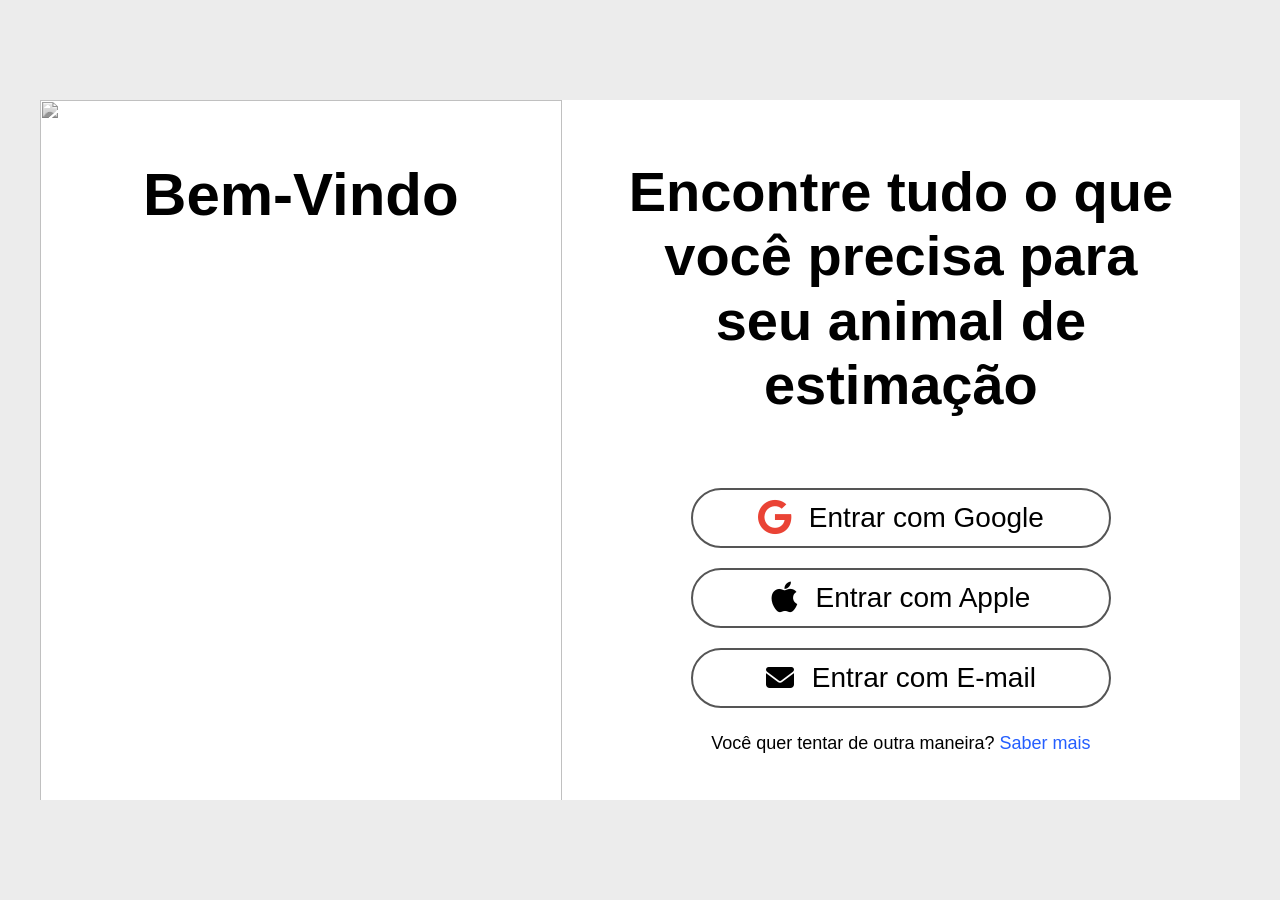
==== AULA_04/INDEX.HTML @ f8868148 "aula 04" ====
<!DOCTYPE html>
<html lang="pt-BR">
<head>
<meta charset="UTF-8">
<meta name="viewport" content="width=device-width, initial-scale=1.0">
<title>Tela de Login Pet</title>

<!-- Ícones -->
<link rel="stylesheet" href="https://cdnjs.cloudflare.com/ajax/libs/font-awesome/6.5.2/css/all.min.css">

<style>
*{
    margin:0;
    padding:0;
    box-sizing:border-box;
    font-family:Arial, Helvetica, sans-serif;
}

body{
    background:#ececec;
    display:flex;
    justify-content:center;
    align-items:center;
    height:100vh;
}

.container{
    width:1200px;
    height:700px;
    background:white;
    display:grid;
    grid-template-columns:1fr 1.3fr;
    overflow:hidden;
}

/* Lado esquerdo */

.left{
    position:relative;
    overflow:hidden;
}

.left img{
    width:100%;
    height:100%;
    object-fit:cover;
    filter:grayscale(100%);
}

.left h1{
    position:absolute;
    top:60px;
    width:100%;
    text-align:center;
    font-size:60px;
    font-weight:bold;
}

/* Lado direito */

.right{
    display:flex;
    flex-direction:column;
    justify-content:center;
    align-items:center;
    padding:60px;
}

.right h2{
    font-size:56px;
    text-align:center;
    margin-bottom:70px;
    line-height:1.15;
}

.social-btn{
    width:420px;
    height:60px;
    border:2px solid #555;
    border-radius:40px;
    display:flex;
    align-items:center;
    justify-content:center;
    gap:18px;
    margin-bottom:20px;
    background:white;
    cursor:pointer;
    transition:.3s;
    font-size:28px;
}

.social-btn:hover{
    background:#f5f5f5;
}

.social-btn img{
    width:30px;
}

.google{
    color:#EA4335;
}

.apple{
    color:#000;
}

.mail{
    color:#000;
}

.info{
    margin-top:5px;
    font-size:18px;
}

.info a{
    color:#245eff;
    text-decoration:none;
}

.info a:hover{
    text-decoration:underline;
}

.start{
    margin-top:120px;
    width:420px;
    height:70px;
    border:none;
    border-radius:40px;
    background:#1f1f1f;
    color:;
    font-size:26px;
    cursor:pointer;
    transition:.3s;
  <img src="pug.png" alt="">s 
}

.start:hover{
    background:#000;
}
</style>

</head>
<body>

<div class="container">

    <div class="left">
        <h1>Bem-Vindo</h1>

        <!-- Troque pela imagem do cachorro -->
        <img src="pug.png" alt="">
    </div>

    <div class="right">

        <h2>
            Encontre tudo o que você precisa
            para seu animal de estimação
        </h2>

        <button class="social-btn">
            <i class="fab fa-google google fa-lg"></i>
            Entrar com Google
        </button>

        <button class="social-btn">
            <i class="fab fa-apple apple fa-lg"></i>
            Entrar com Apple
        </button>

        <button class="social-btn">
            <i class="fas fa-envelope mail"></i>
            Entrar com E-mail
        </button>

        <div class="info">
            Você quer tentar de outra maneira?
            <a href="#">Saber mais</a>
        </div>

        <button class="start">
            Vamos lá
        </button>

    </div>

</div>

</body>
</html>
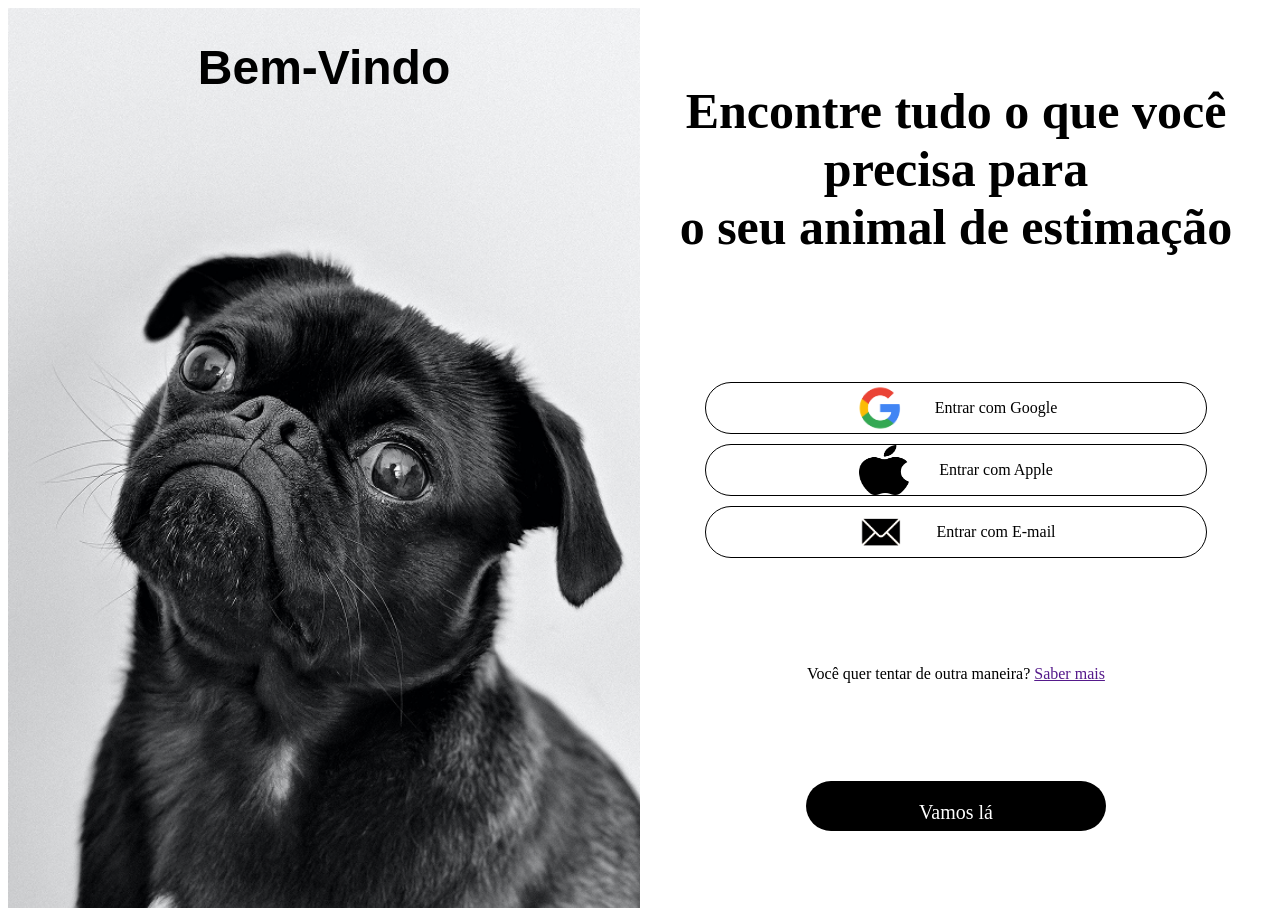
==== commit f4c02df3: "Trabalho site" ====
--- a/AULA_04/INDEX.HTML
+++ b/AULA_04/INDEX.HTML
@@ -1,193 +1,45 @@
 <!DOCTYPE html>
-<html lang="pt-BR">
+<html lang="en">
+
 <head>
-<meta charset="UTF-8">
-<meta name="viewport" content="width=device-width, initial-scale=1.0">
-<title>Tela de Login Pet</title>
+    <link rel="stylesheet" href="styless.css">
+    <meta charset="UTF-8">
+    <meta name="viewport" content="width=device-width, initial-scale=1.0">
+    <title>Login</title>
+</head>
 
-<!-- Ícones -->
-<link rel="stylesheet" href="https://cdnjs.cloudflare.com/ajax/libs/font-awesome/6.5.2/css/all.min.css">
-
-<style>
-*{
-    margin:0;
-    padding:0;
-    box-sizing:border-box;
-    font-family:Arial, Helvetica, sans-serif;
-}
-
-body{
-    background:#ececec;
-    display:flex;
-    justify-content:center;
-    align-items:center;
-    height:100vh;
-}
-
-.container{
-    width:1200px;
-    height:700px;
-    background:white;
-    display:grid;
-    grid-template-columns:1fr 1.3fr;
-    overflow:hidden;
-}
-
-/* Lado esquerdo */
-
-.left{
-    position:relative;
-    overflow:hidden;
-}
-
-.left img{
-    width:100%;
-    height:100%;
-    object-fit:cover;
-    filter:grayscale(100%);
-}
-
-.left h1{
-    position:absolute;
-    top:60px;
-    width:100%;
-    text-align:center;
-    font-size:60px;
-    font-weight:bold;
-}
-
-/* Lado direito */
-
-.right{
-    display:flex;
-    flex-direction:column;
-    justify-content:center;
-    align-items:center;
-    padding:60px;
-}
-
-.right h2{
-    font-size:56px;
-    text-align:center;
-    margin-bottom:70px;
-    line-height:1.15;
-}
-
-.social-btn{
-    width:420px;
-    height:60px;
-    border:2px solid #555;
-    border-radius:40px;
-    display:flex;
-    align-items:center;
-    justify-content:center;
-    gap:18px;
-    margin-bottom:20px;
-    background:white;
-    cursor:pointer;
-    transition:.3s;
-    font-size:28px;
-}
-
-.social-btn:hover{
-    background:#f5f5f5;
-}
-
-.social-btn img{
-    width:30px;
-}
-
-.google{
-    color:#EA4335;
-}
-
-.apple{
-    color:#000;
-}
-
-.mail{
-    color:#000;
-}
-
-.info{
-    margin-top:5px;
-    font-size:18px;
-}
-
-.info a{
-    color:#245eff;
-    text-decoration:none;
-}
-
-.info a:hover{
-    text-decoration:underline;
-}
-
-.start{
-    margin-top:120px;
-    width:420px;
-    height:70px;
-    border:none;
-    border-radius:40px;
-    background:#1f1f1f;
-    color:;
-    font-size:26px;
-    cursor:pointer;
-    transition:.3s;
-  <img src="pug.png" alt="">s 
-}
-
-.start:hover{
-    background:#000;
-}
-</style>
-
-</head>
 <body>
-
-<div class="container">
-
-    <div class="left">
-        <h1>Bem-Vindo</h1>
-
-        <!-- Troque pela imagem do cachorro -->
-        <img src="pug.png" alt="">
-    </div>
-
-    <div class="right">
-
-        <h2>
-            Encontre tudo o que você precisa
-            para seu animal de estimação
-        </h2>
-
-        <button class="social-btn">
-            <i class="fab fa-google google fa-lg"></i>
-            Entrar com Google
-        </button>
-
-        <button class="social-btn">
-            <i class="fab fa-apple apple fa-lg"></i>
-            Entrar com Apple
-        </button>
-
-        <button class="social-btn">
-            <i class="fas fa-envelope mail"></i>
-            Entrar com E-mail
-        </button>
-
-        <div class="info">
-            Você quer tentar de outra maneira?
-            <a href="#">Saber mais</a>
+    <div class="tela">
+        <div class="le">
+            <h1 class="BV">Bem-Vindo</h1>
         </div>
 
-        <button class="start">
-            Vamos lá
-        </button>
+        <div class="ld">
+            <h1 style="color: black;">Encontre tudo o que você precisa para <br>o seu animal de estimação</h1>
+            <div class="grupo-btn">
+                <div class="btn">
+                    <img src="imagens/google.png" alt="Google">
+                    <p style="color: black;">Entrar com Google</p>
+                </div>
+                <div class="btn">
+                    <img src="imagens/apple.png" alt="Apple">
+                    <p style="color: black;">Entrar com Apple</p>
+                </div>
+                <div class="btn">
+                    <img src="imagens/email.png" alt="E-mail">
+                    <p style="color: black;">Entrar com E-mail</p>
+                </div>
+            </div>
 
+            <p style="color: black;">Você quer tentar de outra maneira? <a href="">Saber mais</a></p>
+
+            <div class="entrar-btn">
+                <p>Vamos lá</p>
+            </div>
+
+
+        </div>
     </div>
+</body>
 
-</div>
-
-</body>
 </html>
--- a/AULA_04/styless.css
+++ b/AULA_04/styless.css
@@ -0,0 +1,70 @@
+body {
+    color: ghostwhite;
+}
+
+.tela {
+    display: flex;
+    height: 96vh;
+
+}
+
+.le {
+    width: 50%;
+    height: 900px;
+    text-align: center;
+    background-image: url(imagens/pug.png);
+    background-repeat: no-repeat;
+    background-size: cover;
+    background-position: center;
+}
+
+
+.BV {
+    text-align: center;
+    color: black;
+    font-family: sans-serif;
+    font-weight: 700px;
+    font-size: 300%;
+}
+
+.ld {
+    width: 50%;
+    display: flex;
+    flex-direction: column;
+    align-items: center;
+    justify-content: space-around;
+}
+
+.ld h1 {
+    font-size: 50px;
+    text-align: center;
+}
+
+.btn {
+    justify-content: center;
+    align-items: center;
+    display: flex;
+    border: solid 1px black;
+    width: 500px;
+    border-radius: 52px;
+    margin: 10px;
+}
+
+.btn img {
+    width: 50px;
+    height: 50px;
+    margin-right: 30px;
+}
+
+.entrar-btn{
+    width: 300px;
+    height: 50px;
+    background-color: black;
+    border-radius: 50px;
+    text-align: center;
+    font-size: 20px;
+}
+
+.entrar-btn p{
+    color: white;
+}
